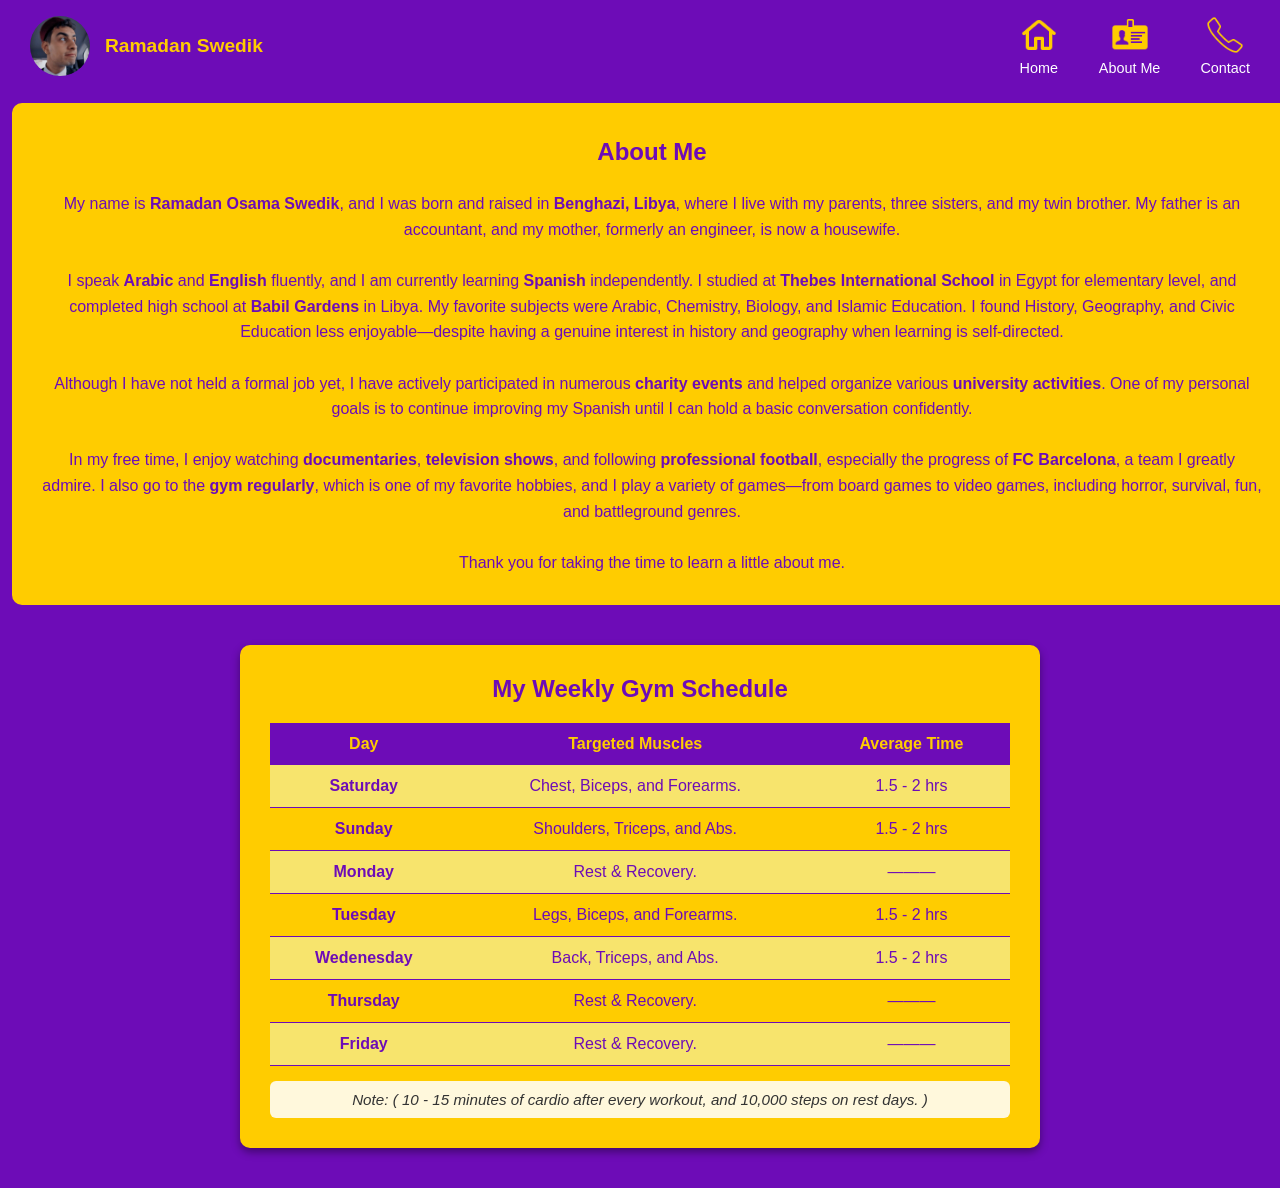
==== About_me.html @ 9a2434d2 "first commit (edited)" ====
<!DOCTYPE html>
<html lang="en">
<head>
  <meta charset="UTF-8">
  <meta name="viewport" content="width=device-width, initial-scale=1.0">
  <link rel="stylesheet" href="Style/Design.css">
  <title>Home Page</title>
</head>
<body>

  <nav class="navbar">
    <div class="profile-section">
      <img src="Assets/Images/Social Media/Pfp portofolio.jpeg" alt="Profile Picture" class="profile-pic">
      <span class="profile-name">Ramadan Swedik</span>
    </div>

    <ul class="nav-links">
      <li>
        <a href="#">
          <img src="Assets/Images/Icons/icons8-home-96.png" alt="Home Icon">
          <span>Home</span>
        </a>
      </li>
      <li>
        <a href="About_me.html">
          <img src="Assets/Images/Icons/icons8-badge-100 (1).png" alt="ID Icon">
          <span>About Me</span>
        </a>
      </li>
      <li>
        <a href="Contact_me.html">
          <img src="Assets/Images/Icons/icons8-phone-100.png" alt="Contact Icon">
          <span>Contact</span>
        </a>
      </li>
    </ul>
  </nav>

  <section class="UpBody">
  <h2>About Me</h2>
    <p>
    My name is <strong>Ramadan Osama Swedik</strong>, and I was born and raised in <strong>Benghazi, Libya</strong>, where I live with my parents, three sisters, and my twin brother. My father is an accountant, and my mother, formerly an engineer, is now a housewife.
    <br>
    <br>
    </p>
    <p>
    I speak <strong>Arabic</strong> and <strong>English</strong> fluently, and I am currently learning <strong>Spanish</strong> independently. I studied at <strong>Thebes International School</strong> in Egypt for elementary level, and completed high school at <strong>Babil Gardens</strong> in Libya. My favorite subjects were Arabic, Chemistry, Biology, and Islamic Education. I found History, Geography, and Civic Education less enjoyable—despite having a genuine interest in history and geography when learning is self-directed.
    <br>
    <br>
    </p>
    <p>
    Although I have not held a formal job yet, I have actively participated in numerous <strong>charity events</strong> and helped organize various <strong>university activities</strong>. One of my personal goals is to continue improving my Spanish until I can hold a basic conversation confidently.
    <br>
    <br>
    </p>
    <p>
    In my free time, I enjoy watching <strong>documentaries</strong>, <strong>television shows</strong>, and following <strong>professional football</strong>, especially the progress of <strong>FC Barcelona</strong>, a team I greatly admire. I also go to the <strong>gym regularly</strong>, which is one of my favorite hobbies, and I play a variety of games—from board games to video games, including horror, survival, fun, and battleground genres.
    <br>
    <br>
    </p>
    <p>Thank you for taking the time to learn a little about me.</p>
    </section>

    <section class="gym-schedule">
  <h2>My Weekly Gym Schedule</h2>
  <table>
    <thead>
      <tr>
        <th>Day</th>
        <th>Targeted Muscles</th>
        <th>Average Time</th>
      </tr>
    </thead>

<tbody>
  <tr class="odd-row"><td><strong>Saturday</strong></td><td>Chest, Biceps, and Forearms.</td><td>1.5 - 2 hrs</td></tr>
  <tr class="even-row"><td><strong>Sunday</strong></td><td>Shoulders, Triceps, and Abs.</td><td>1.5 - 2 hrs</td></tr>
  <tr class="odd-row"><td><strong>Monday</strong></td><td>Rest & Recovery.</td><td>———</td></tr>
  <tr class="even-row"><td><strong>Tuesday</strong></td><td>Legs, Biceps, and Forearms.</td><td>1.5 - 2 hrs</td></tr>
  <tr class="odd-row"><td><strong>Wedenesday</strong></td><td>Back, Triceps, and Abs.</td><td>1.5 - 2 hrs</td></tr>
  <tr class="even-row"><td><strong>Thursday</strong></td><td>Rest & Recovery.</td><td>———</td></tr>
  <tr class="odd-row"><td><strong>Friday</strong></td><td>Rest & Recovery.</td><td>———</td></tr>
</tbody>

    </tbody>
  </table>

  <p class="gym-note">
    Note: ( 10 - 15 minutes of cardio after every workout, and 10,000 steps on rest days. )
  </p>
</section>


</body>
---- Style/Design.css ----
/* Reset default spacing */
* {
  margin: 0;
  padding: 0;
  box-sizing: border-box;
}

body {
  font-family: -apple-system, BlinkMacSystemFont, "Segoe UI", Roboto, "Helvetica Neue", Arial, sans-serif;
}

/* Full-width navbar */
.navbar {
  width: 100%;
  background-color: #6d0cb7;
  display: flex;
  justify-content: space-between;
  align-items: center;
  padding: 15px 30px;
}

/* Profile section on the left */
.profile-section {
  display: flex;
  align-items: center;
  gap: 15px;
}

.profile-pic {
  width: 60px;
  height: 60px;
  border-radius: 50%;
  object-fit: cover;
  transition: transform 0.3s ease, color 0.2s ease;
}

.profile-pic :hover {
  transform: scale(1.15);

}

.profile-name {
  font-size: 1.2rem;
  font-weight: bold;
  color: #ffcc00;
}

/* Navigation icons on the right */
.nav-links {
  list-style: none;
  display: flex;
  gap: 40px;
}

.nav-links li {
  text-align: center;
}

.nav-links a {
  text-decoration: none;
  color: white;
  font-size: 0.9rem;
  display: flex;
  flex-direction: column;
  align-items: center;
  transition: transform 0.2s ease, color 0.2s ease;
}

.nav-links a:hover {
  transform: scale(1.15);
  color: #ffcc00;
}

.nav-links img {
  width: 40px;
  margin-bottom: 5px;
}

body{
  background-color: #6d0cb7;
}

.UpBody {
  text-align: center;
  padding: 30px;
  background-color: #ffcc00;
  color: #6d0cb7;
  font-size: 1rem;
  line-height: 1.6;
  width: 100%;
  margin: 12px;
  border-radius: 10px;
}

.UpBody h2 {
  text-align: center;
  margin-bottom: 20px;
  color: #6d0cb7;
}

.gym-schedule {
  background-color: #ffcc00; /* full yellow background */
  padding: 30px;
  border-radius: 10px;
  max-width: 800px;
  margin: 40px auto;
  box-shadow: 0 4px 8px rgba(0,0,0,0.4);
}

.gym-schedule h2 {
  text-align: center;
  color: #6d0cb7; /* purple title */
  margin-bottom: 20px;
}

.gym-schedule table {
  width: 100%;
  border-collapse: collapse;
  font-size: 1rem;
}

.gym-schedule th {
  background-color: #6d0cb7; /* purple header */
  color: #ffcc00; /* yellow text */
  padding: 12px 15px;
}

.gym-schedule td {
  padding: 12px 15px;
  text-align: center;
  border-bottom: 1px solid #6d0cb7;
}

/* Custom odd row background */
.odd-row {
  background-color: #f7e46d; /* lighter yellow for contrast */
}

/* Column-specific font colors */
.gym-schedule td:nth-child(1) {
  color: #6d0cb7; /* Day – purple */
}
.gym-schedule td:nth-child(2) {
  color: #6d0cb7; /* Muscles – purple */
}
.gym-schedule td:nth-child(3) {
  color: #6d0cb7; /* Time – purple */
}

.gym-note {
  font-style: italic;
  color: #333;
  text-align: center;
  margin-top: 15px;
  font-size: 0.95rem;
  background-color: #fff8dc;
  padding: 10px;
  border-radius: 6px;
}
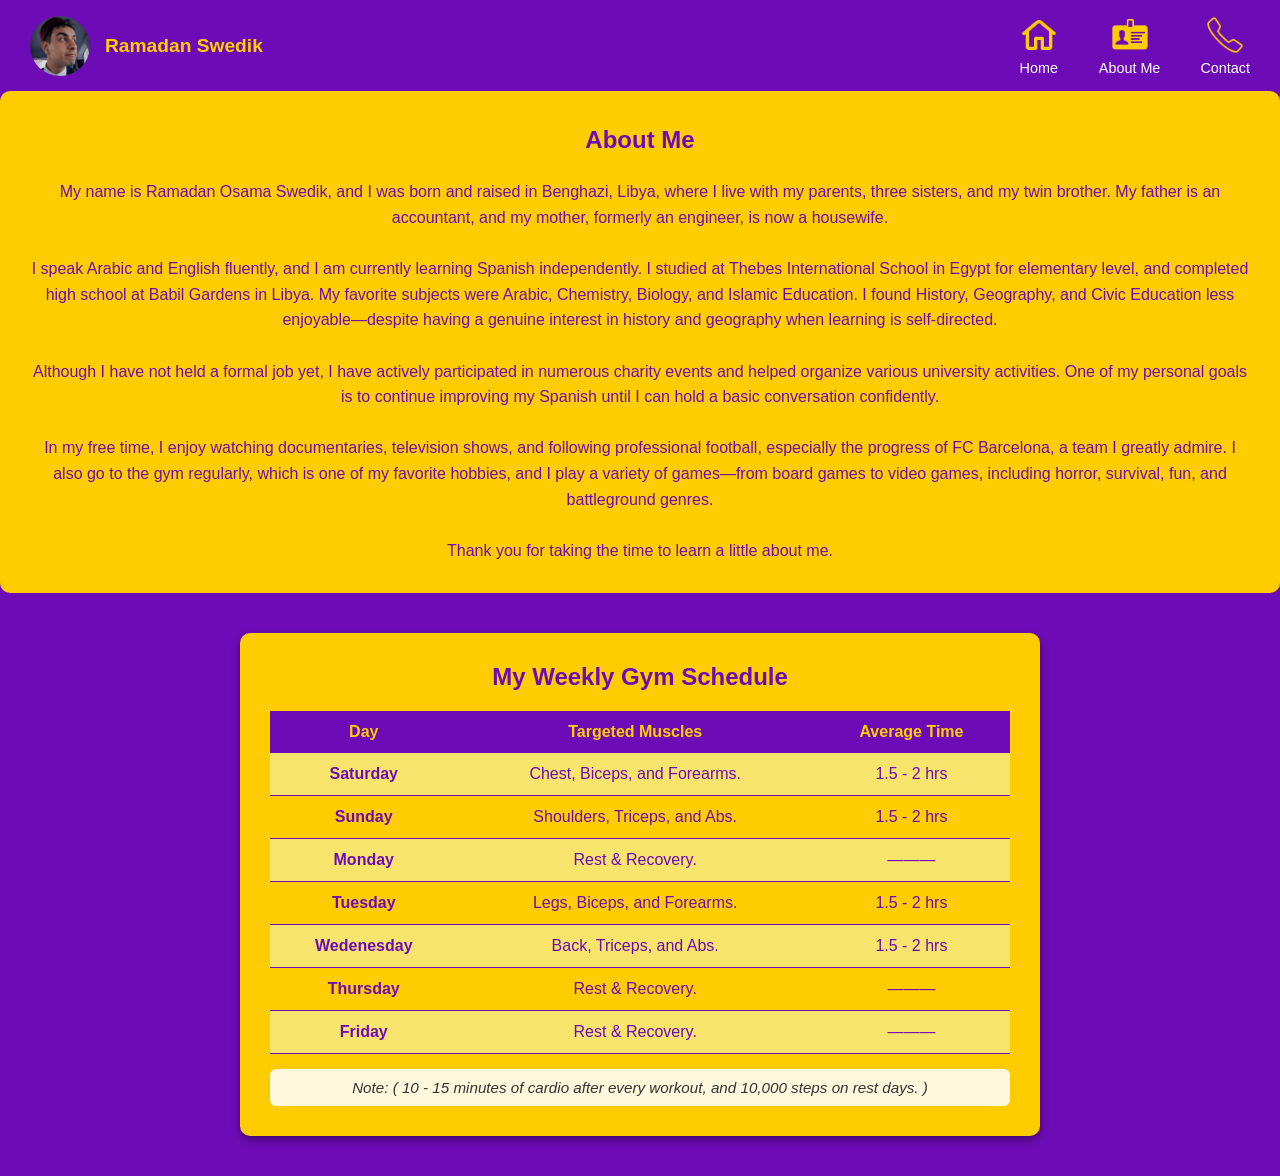
==== commit 39322477: "Second commit" ====
--- a/About_me.html
+++ b/About_me.html
@@ -10,56 +10,53 @@
 
   <nav class="navbar">
     <div class="profile-section">
-      <img src="Assets/Images/Social Media/Pfp portofolio.jpeg" alt="Profile Picture" class="profile-pic">
+      <img src="Assets/Social Media/Pfp portofolio.jpeg" alt="Profile Picture" class="profile-pic">
       <span class="profile-name">Ramadan Swedik</span>
     </div>
 
     <ul class="nav-links">
       <li>
-        <a href="#">
-          <img src="Assets/Images/Icons/icons8-home-96.png" alt="Home Icon">
+        <a href="Index.html">
+          <img src="Assets/Icons/Home Icon.png" alt="Home Icon">
           <span>Home</span>
         </a>
       </li>
       <li>
-        <a href="About_me.html">
-          <img src="Assets/Images/Icons/icons8-badge-100 (1).png" alt="ID Icon">
+        <a href="#">
+          <img src="Assets/Icons/ID Icon.png" alt="ID Icon">
           <span>About Me</span>
         </a>
       </li>
       <li>
         <a href="Contact_me.html">
-          <img src="Assets/Images/Icons/icons8-phone-100.png" alt="Contact Icon">
+          <img src="Assets/Icons/Phone Icon.png" alt="Contact Icon">
           <span>Contact</span>
         </a>
       </li>
     </ul>
   </nav>
 
-  <section class="UpBody">
+<section class="UpBody">
   <h2>About Me</h2>
-    <p>
-    My name is <strong>Ramadan Osama Swedik</strong>, and I was born and raised in <strong>Benghazi, Libya</strong>, where I live with my parents, three sisters, and my twin brother. My father is an accountant, and my mother, formerly an engineer, is now a housewife.
-    <br>
-    <br>
-    </p>
-    <p>
-    I speak <strong>Arabic</strong> and <strong>English</strong> fluently, and I am currently learning <strong>Spanish</strong> independently. I studied at <strong>Thebes International School</strong> in Egypt for elementary level, and completed high school at <strong>Babil Gardens</strong> in Libya. My favorite subjects were Arabic, Chemistry, Biology, and Islamic Education. I found History, Geography, and Civic Education less enjoyable—despite having a genuine interest in history and geography when learning is self-directed.
-    <br>
-    <br>
-    </p>
-    <p>
-    Although I have not held a formal job yet, I have actively participated in numerous <strong>charity events</strong> and helped organize various <strong>university activities</strong>. One of my personal goals is to continue improving my Spanish until I can hold a basic conversation confidently.
-    <br>
-    <br>
-    </p>
-    <p>
-    In my free time, I enjoy watching <strong>documentaries</strong>, <strong>television shows</strong>, and following <strong>professional football</strong>, especially the progress of <strong>FC Barcelona</strong>, a team I greatly admire. I also go to the <strong>gym regularly</strong>, which is one of my favorite hobbies, and I play a variety of games—from board games to video games, including horror, survival, fun, and battleground genres.
-    <br>
-    <br>
-    </p>
-    <p>Thank you for taking the time to learn a little about me.</p>
-    </section>
+  <p>
+    My name is Ramadan Osama Swedik, and I was born and raised in Benghazi, Libya, where I live with my parents, three sisters, and my twin brother. My father is an accountant, and my mother, formerly an engineer, is now a housewife.
+    <br><br>
+  </p>
+  <p>
+    I speak Arabic and English fluently, and I am currently learning Spanish independently. I studied at Thebes International School in Egypt for elementary level, and completed high school at Babil Gardens in Libya. My favorite subjects were Arabic, Chemistry, Biology, and Islamic Education. I found History, Geography, and Civic Education less enjoyable—despite having a genuine interest in history and geography when learning is self-directed.
+    <br><br>
+  </p>
+  <p>
+    Although I have not held a formal job yet, I have actively participated in numerous charity events and helped organize various university activities. One of my personal goals is to continue improving my Spanish until I can hold a basic conversation confidently.
+    <br><br>
+  </p>
+  <p>
+    In my free time, I enjoy watching documentaries, television shows, and following professional football, especially the progress of FC Barcelona, a team I greatly admire. I also go to the gym regularly, which is one of my favorite hobbies, and I play a variety of games—from board games to video games, including horror, survival, fun, and battleground genres.
+    <br><br>
+  </p>
+  <p>Thank you for taking the time to learn a little about me.</p>
+</section>
+
 
     <section class="gym-schedule">
   <h2>My Weekly Gym Schedule</h2>
--- a/Style/Design.css
+++ b/Style/Design.css
@@ -80,6 +80,58 @@
   background-color: #6d0cb7;
 }
 
+.home-body {
+  background-color: #ffcc00;
+  color: #6d0cb7;
+  padding: 40px 20px;
+  border-radius: 10px;
+  text-align: center;
+  font-family: 'Segoe UI', sans-serif;
+}
+
+.home-body h1 {
+  font-size: 2rem;
+  margin-bottom: 10px;
+}
+
+.home-body h2 {
+  font-size: 1.5rem;
+  margin-top: 30px;
+  margin-bottom: 10px;
+}
+
+.home-body p {
+  font-size: 1.1rem;
+  line-height: 1.6;
+}
+
+.home-body ul {
+  list-style: none;
+  padding: 0;
+  margin: 0 auto;
+  max-width: 600px;
+}
+
+.home-body ul li {
+  background-color: #fff;
+  color: #6d0cb7;
+  margin: 8px 0;
+  padding: 10px;
+  border-radius: 8px;
+  box-shadow: 0 2px 6px rgba(0,0,0,0.1);
+  font-weight: 500;
+}
+
+.navigation-teaser a {
+  color: #6d0cb7;
+  font-weight: bold;
+  text-decoration: underline;
+}
+
+.navigation-teaser a:hover {
+  color: #4a0891;
+}
+
 .UpBody {
   text-align: center;
   padding: 30px;
@@ -88,7 +140,6 @@
   font-size: 1rem;
   line-height: 1.6;
   width: 100%;
-  margin: 12px;
   border-radius: 10px;
 }
 
@@ -96,6 +147,17 @@
   text-align: center;
   margin-bottom: 20px;
   color: #6d0cb7;
+}
+
+.lower-body {
+  background-color: #ffcc00;
+  color: #6d0cb7;
+  text-align: center;
+  padding: 40px 20px;
+  font-size: 1.1rem;
+  border-radius: 10px 10px;
+  margin-top: 40px;
+  margin: 40px;
 }
 
 .gym-schedule {
@@ -157,3 +219,25 @@
   padding: 10px;
   border-radius: 6px;
 }
+
+.social-icon {
+  width: 60px;
+  height: 60px;
+  margin: 10px;
+  border-radius: 12px;
+  box-shadow: 0 4px 8px rgba(0, 0, 0, 0.2);
+  transition: transform 0.3s ease, box-shadow 0.3s ease;
+}
+
+.social-icon:hover {
+  transform: scale(1.1);
+  box-shadow: 0 6px 12px rgba(109, 12, 183, 0.4); /* Matches your purple accent */
+}
+
+.social-container {
+  display: flex;
+  justify-content: center;
+  flex-wrap: wrap;
+  gap: 20px;
+  margin-top: 20px;
+}
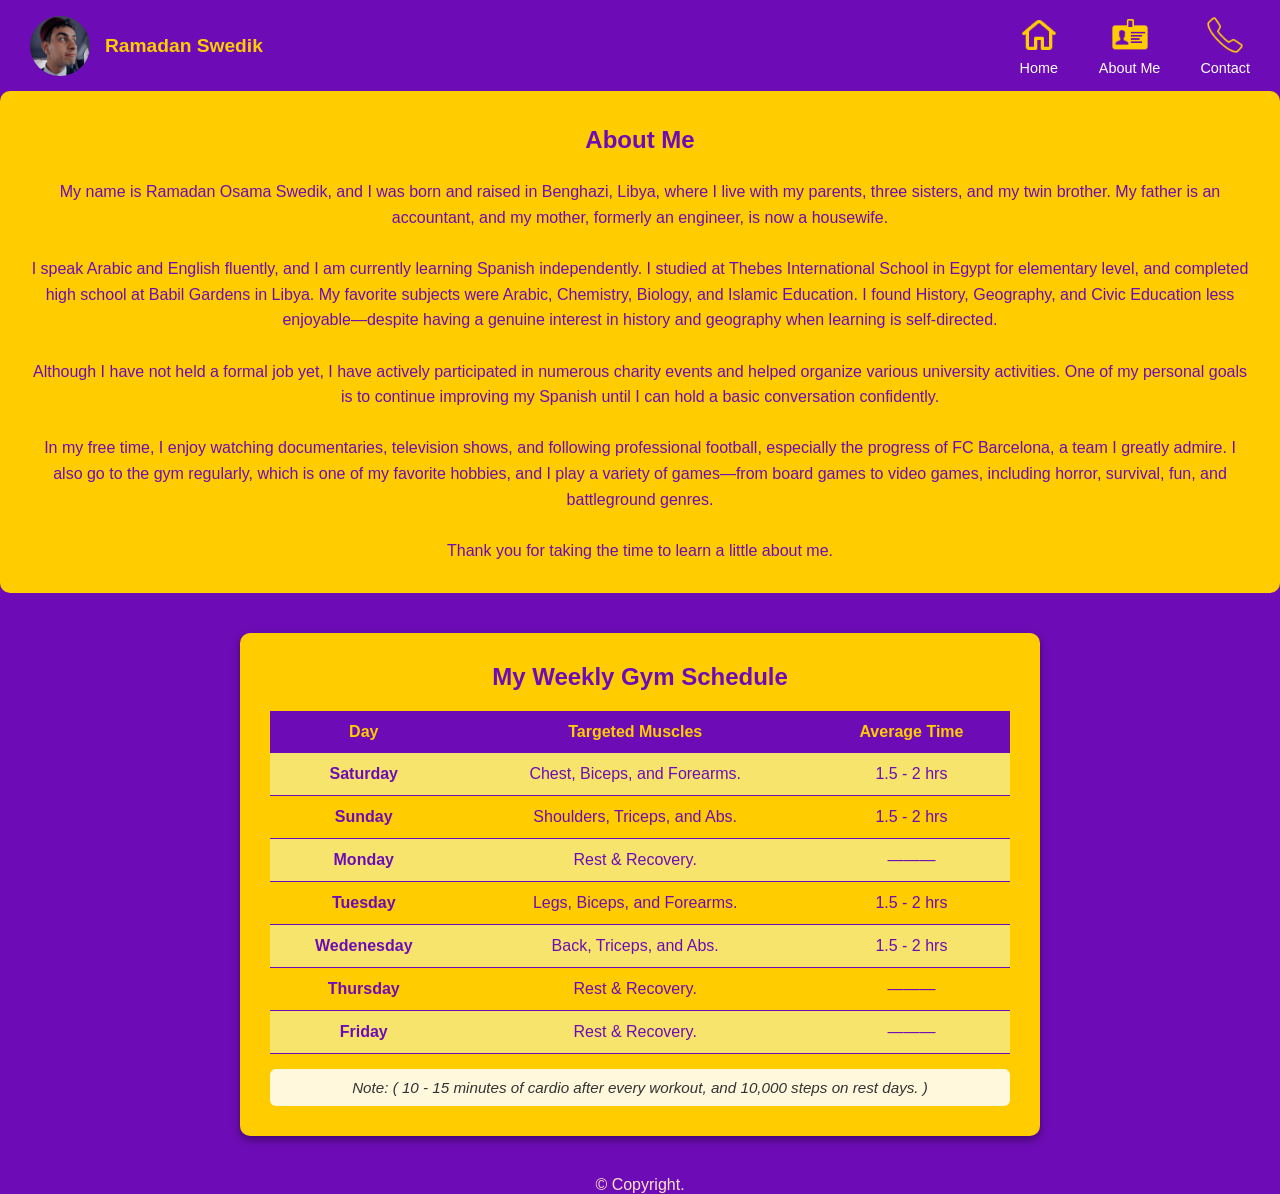
==== commit 425d91d7: "Third commit" ====
--- a/About_me.html
+++ b/About_me.html
@@ -4,10 +4,10 @@
   <meta charset="UTF-8">
   <meta name="viewport" content="width=device-width, initial-scale=1.0">
   <link rel="stylesheet" href="Style/Design.css">
-  <title>Home Page</title>
+  <title>About me Page</title>
 </head>
 <body>
-
+  <header>
   <nav class="navbar">
     <div class="profile-section">
       <img src="Assets/Social Media/Pfp portofolio.jpeg" alt="Profile Picture" class="profile-pic">
@@ -35,7 +35,8 @@
       </li>
     </ul>
   </nav>
-
+  </header>
+<main></main>
 <section class="UpBody">
   <h2>About Me</h2>
   <p>
@@ -70,13 +71,41 @@
     </thead>
 
 <tbody>
-  <tr class="odd-row"><td><strong>Saturday</strong></td><td>Chest, Biceps, and Forearms.</td><td>1.5 - 2 hrs</td></tr>
-  <tr class="even-row"><td><strong>Sunday</strong></td><td>Shoulders, Triceps, and Abs.</td><td>1.5 - 2 hrs</td></tr>
-  <tr class="odd-row"><td><strong>Monday</strong></td><td>Rest & Recovery.</td><td>———</td></tr>
-  <tr class="even-row"><td><strong>Tuesday</strong></td><td>Legs, Biceps, and Forearms.</td><td>1.5 - 2 hrs</td></tr>
-  <tr class="odd-row"><td><strong>Wedenesday</strong></td><td>Back, Triceps, and Abs.</td><td>1.5 - 2 hrs</td></tr>
-  <tr class="even-row"><td><strong>Thursday</strong></td><td>Rest & Recovery.</td><td>———</td></tr>
-  <tr class="odd-row"><td><strong>Friday</strong></td><td>Rest & Recovery.</td><td>———</td></tr>
+  <tr class="odd-row">
+    <td><strong>Saturday</strong></td>
+    <td>Chest, Biceps, and Forearms.</td>
+    <td>1.5 - 2 hrs</td>
+  </tr>
+  <tr class="even-row">
+    <td><strong>Sunday</strong></td>
+    <td>Shoulders, Triceps, and Abs.</td>
+    <td>1.5 - 2 hrs</td>
+  </tr>
+  <tr class="odd-row">
+    <td><strong>Monday</strong></td>
+    <td>Rest & Recovery.</td>
+    <td>———</td>
+  </tr>
+  <tr class="even-row">
+    <td><strong>Tuesday</strong></td>
+    <td>Legs, Biceps, and Forearms.</td>
+    <td>1.5 - 2 hrs</td>
+  </tr>
+  <tr class="odd-row">
+    <td><strong>Wedenesday</strong></td>
+    <td>Back, Triceps, and Abs.</td>
+    <td>1.5 - 2 hrs</td>
+  </tr>
+  <tr class="even-row">
+    <td><strong>Thursday</strong>
+    </td><td>Rest & Recovery.</td>
+    <td>———</td>
+  </tr>
+  <tr class="odd-row">
+    <td><strong>Friday</strong></td>
+    <td>Rest & Recovery.</td>
+    <td>———</td>
+  </tr>
 </tbody>
 
     </tbody>
@@ -86,6 +115,9 @@
     Note: ( 10 - 15 minutes of cardio after every workout, and 10,000 steps on rest days. )
   </p>
 </section>
-
-
-</body>+</main>
+  <footer>
+    <Center><span style="color: bisque;">© Copyright.</span></Center>
+  </footer>
+</body>
+</html>
--- a/Style/Design.css
+++ b/Style/Design.css
@@ -32,11 +32,6 @@
   border-radius: 50%;
   object-fit: cover;
   transition: transform 0.3s ease, color 0.2s ease;
-}
-
-.profile-pic :hover {
-  transform: scale(1.15);
-
 }
 
 .profile-name {
